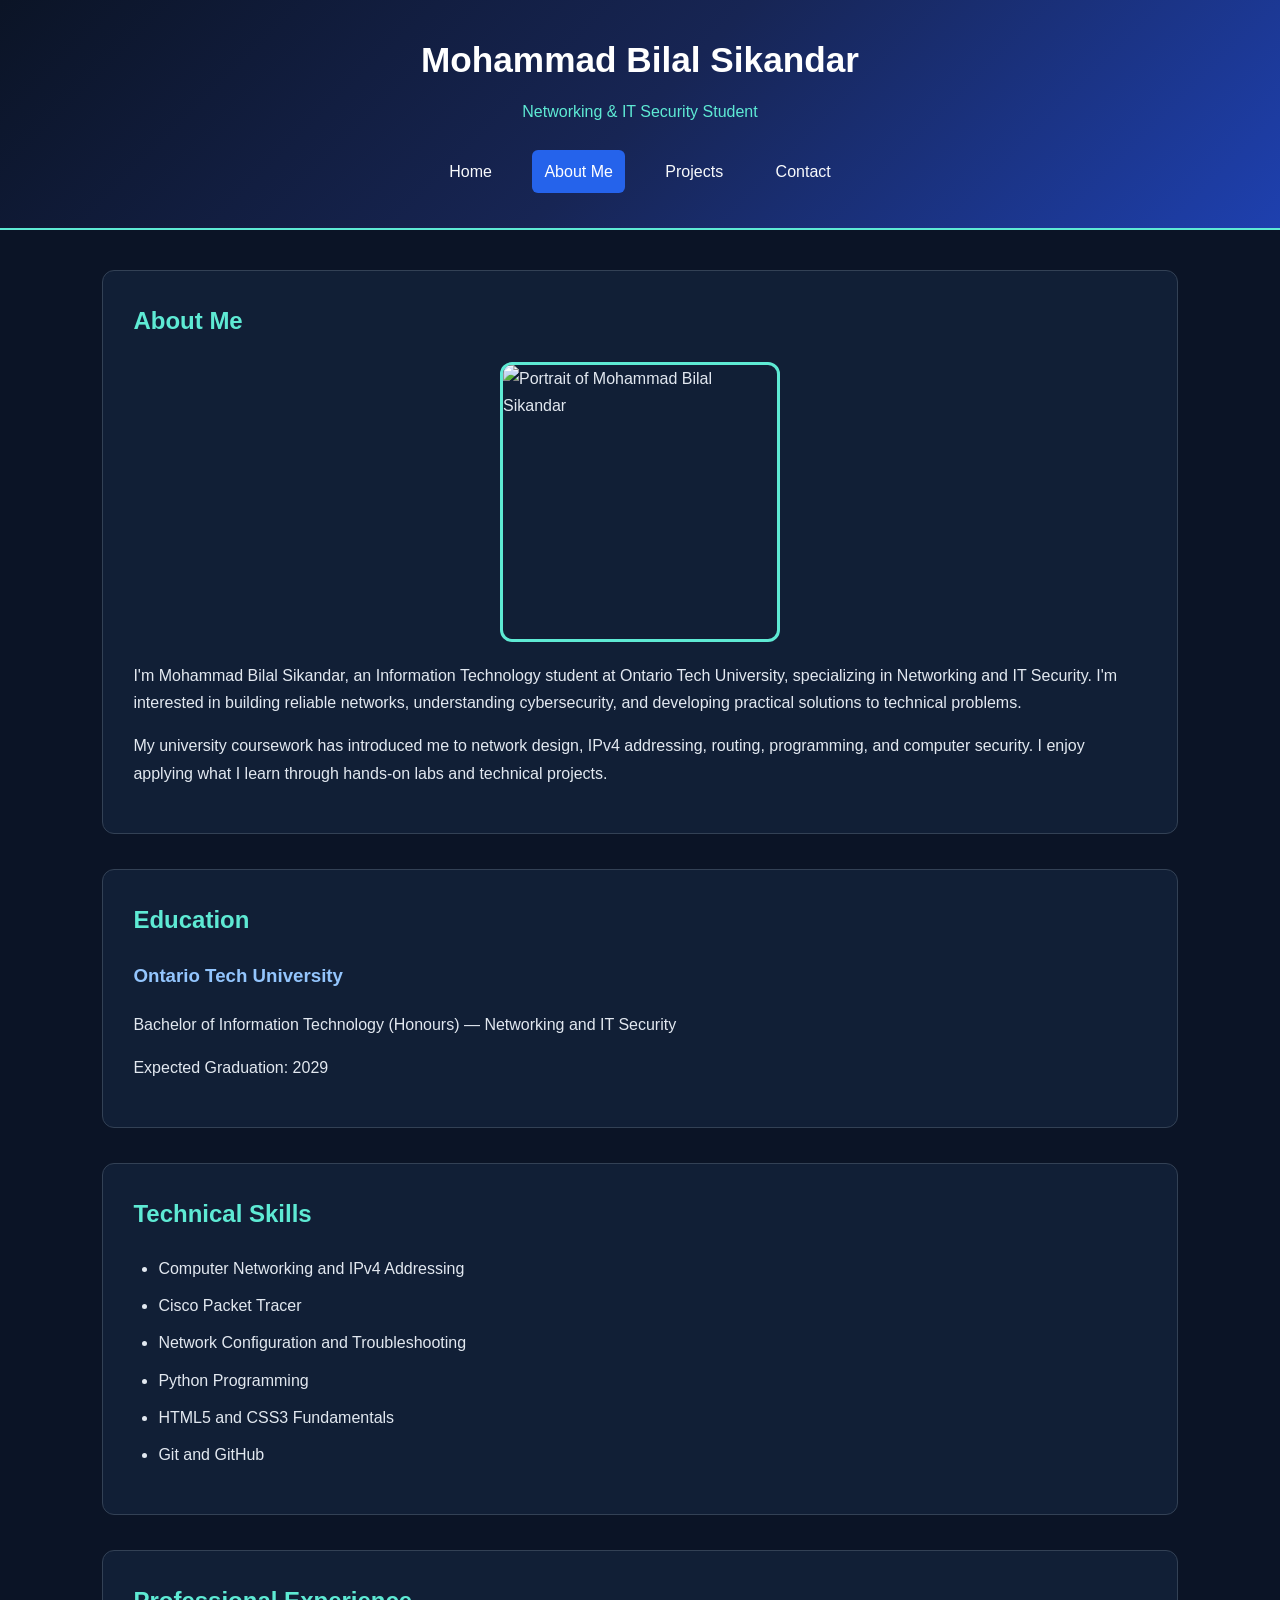
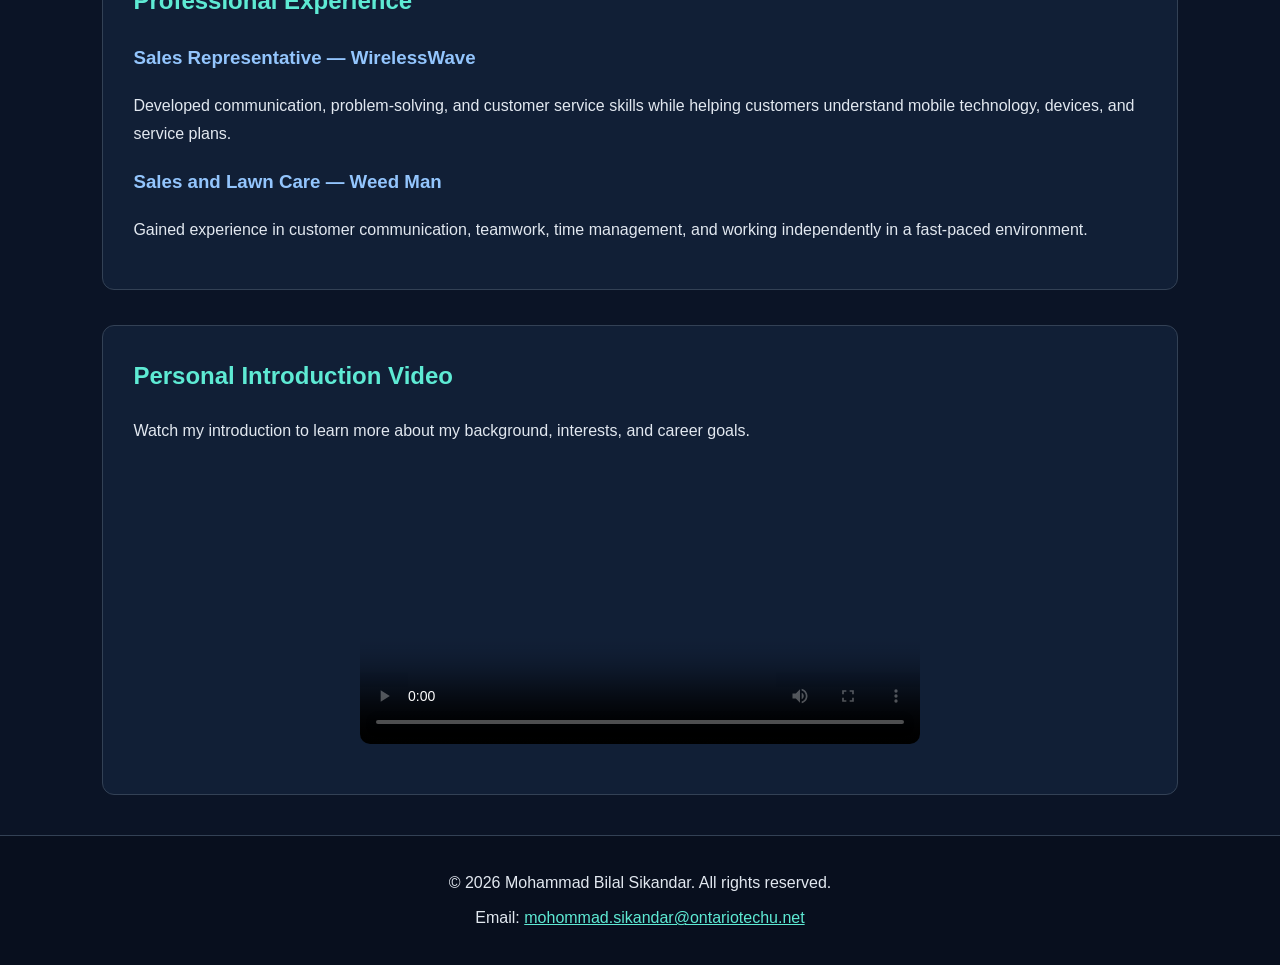
==== about.html @ bf8ee319 "Add files via upload" ====
<!DOCTYPE html>
<html lang="en">
<head>
    <meta charset="UTF-8">
    <meta name="viewport" content="width=device-width, initial-scale=1.0">
    <meta name="description" content="Learn about Mohammad Bilal Sikandar, his education, technical skills, and professional experience.">
    <title>About Me | Mohammad Bilal Sikandar</title>

    <link rel="stylesheet" href="css/mobile.css" media="screen and (max-width: 767px)">
    <link rel="stylesheet" href="css/tablet.css" media="screen and (min-width: 768px) and (max-width: 1023px)">
    <link rel="stylesheet" href="css/desktop.css" media="screen and (min-width: 1024px)">
</head>

<body>
    <header>
        <h1>Mohammad Bilal Sikandar</h1>
        <p>Networking &amp; IT Security Student</p>

        <nav aria-label="Main navigation">
            <a href="index.html">Home</a>
            <a href="about.html" aria-current="page">About Me</a>
            <a href="projects.html">Projects</a>
            <a href="contact.html">Contact</a>
        </nav>
    </header>

    <main>
        <section class="about-intro">
            <h2>About Me</h2>

            <img src="images/profile.jpg"
                 alt="Portrait of Mohammad Bilal Sikandar"
                 width="280"
                 height="280">

            <p>
                I'm Mohammad Bilal Sikandar, an Information
                Technology student at Ontario Tech University,
                specializing in Networking and IT Security.
                I'm interested in building reliable networks,
                understanding cybersecurity, and developing
                practical solutions to technical problems.
            </p>

            <p>
                My university coursework has introduced me
                to network design, IPv4 addressing, routing,
                programming, and computer security.
                I enjoy applying what I learn through
                hands-on labs and technical projects.
            </p>
        </section>

        <section class="education">
            <h2>Education</h2>

            <article>
                <h3>Ontario Tech University</h3>
                <p>
                    Bachelor of Information Technology (Honours)
                    — Networking and IT Security
                </p>
                <p>Expected Graduation: 2029</p>
            </article>
        </section>

        <section class="skills">
            <h2>Technical Skills</h2>

            <ul>
                <li>Computer Networking and IPv4 Addressing</li>
                <li>Cisco Packet Tracer</li>
                <li>Network Configuration and Troubleshooting</li>
                <li>Python Programming</li>
                <li>HTML5 and CSS3 Fundamentals</li>
                <li>Git and GitHub</li>
            </ul>
        </section>

        <section class="experience">
            <h2>Professional Experience</h2>

            <article>
                <h3>Sales Representative — WirelessWave</h3>
                <p>
                    Developed communication, problem-solving,
                    and customer service skills while helping
                    customers understand mobile technology,
                    devices, and service plans.
                </p>
            </article>

            <article>
                <h3>Sales and Lawn Care — Weed Man</h3>
                <p>
                    Gained experience in customer communication,
                    teamwork, time management, and working
                    independently in a fast-paced environment.
                </p>
            </article>
        </section>

        <section class="introduction-video">
            <h2>Personal Introduction Video</h2>

            <p>
                Watch my introduction to learn more about
                my background, interests, and career goals.
            </p>

            <video controls
                   preload="metadata"
                   poster="images/video-poster.jpg"
                   width="560">
                <source src="videos/introduction.mp4"
                        type="video/mp4">
                Your browser does not support HTML5 video.
            </video>
        </section>
    </main>

    <footer>
        <p>&copy; 2026 Mohammad Bilal Sikandar. All rights reserved.</p>
        <p>
            Email:
            <a href="mailto:mohommad.sikandar@ontariotechu.net">
                mohommad.sikandar@ontariotechu.net
            </a>
        </p>
    </footer>
</body>
</html>
---- css/mobile.css ----
/* Mobile layout: up to 480px */

* {
    box-sizing: border-box;
}

body {
    margin: 0;
    font-family: Arial, Helvetica, sans-serif;
    background-color: #0b1426;
    color: #e2e8f0;
    line-height: 1.7;
}

header {
    padding: 22px 5%;
    text-align: center;
    background: linear-gradient(135deg, #0b1426, #172554, #1e40af);
    border-bottom: 2px solid #5eead4;
}

header h1 {
    margin: 0;
    color: #ffffff;
    font-size: 1.6rem;
}

header p {
    color: #5eead4;
}

nav a {
    display: block;
    padding: 12px;
    margin: 6px 0;
    color: #f8fafc;
    text-decoration: none;
    background-color: #192b45;
    border-radius: 6px;
}

nav a:hover,
nav a[aria-current="page"] {
    background-color: #2563eb;
    color: #ffffff;
}

main {
    width: 94%;
    margin: 20px auto;
}

section {
    padding: 18px;
    margin-bottom: 20px;
    background-color: #111f36;
    border: 1px solid #334155;
    border-radius: 10px;
}

h2 {
    margin-top: 0;
    color: #5eead4;
    font-size: 1.6rem;
}

h3 {
    color: #93c5fd;
}

a {
    color: #5eead4;
    overflow-wrap: anywhere;
}

a:hover {
    color: #ffffff;
}

.hero {
    padding: 25px 18px;
   background: linear-gradient(to right, #172554, #0f2944);
}

.hero h2 {
    font-size: 1.8rem;
}

.highlights article {
    display: block;
    width: 100%;
    margin: 15px 0;
    padding: 18px;
    background-color: #192b45;
    border-radius: 10px;
}

.about-intro img {
    display: block;
    max-width: 100%;
    height: auto;
    margin: 20px auto;
    border: 3px solid #5eead4;
    border-radius: 12px;
}

.skills ul {
    padding-left: 22px;
}

.skills li {
    margin-bottom: 10px;
}

.introduction-video video {
    display: block;
    max-width: 100%;
    height: auto;
    margin: 20px auto;
    border-radius: 10px;
}

.project-card {
    padding: 18px;
    margin-bottom: 15px;
    background-color: #192b45;
    border-left: 4px solid #5eead4;
    border-radius: 8px;
}

.contact-section label {
    display: block;
    margin-bottom: 7px;
    font-weight: bold;
}

.contact-section input,
.contact-section textarea {
    display: block;
    width: 100%;
    padding: 12px;
    margin-bottom: 20px;
    background-color: #0b1426;
    color: #ffffff;
    border: 1px solid #64748b;
    border-radius: 6px;
    font: inherit;
}

.contact-section input:focus,
.contact-section textarea:focus {
    outline: 2px solid #5eead4;
    outline-offset: 2px;
}

button {
    padding: 12px 18px;
    margin: 5px 5px 5px 0;
    background-color: #2563eb;
    color: #ffffff;
    border: none;
    border-radius: 6px;
    cursor: pointer;
    font: inherit;
}

button:hover {
    background-color: #1d4ed8;
}

footer {
    padding: 20px 12px;
    text-align: center;
    background-color: #080f1e;
    border-top: 1px solid #334155;
}

footer p {
    margin: 8px 0;
    overflow-wrap: anywhere;
}
---- css/tablet.css ----
/* Tablet layout: 768px to 1023px */

* {
    box-sizing: border-box;
}

body {
    margin: 0;
    font-family: Arial, Helvetica, sans-serif;
    background-color: #0b1426;
    color: #e2e8f0;
    line-height: 1.7;
}

header {
    padding: 25px 5%;
    text-align: center;
    background: linear-gradient(135deg, #0b1426, #172554, #1e40af);
    border-bottom: 2px solid #5eead4;
}

header h1 {
    margin: 0;
    color: #ffffff;
    font-size: 1.9rem;
}

header p {
    color: #5eead4;
}

nav a {
    display: inline-block;
    padding: 10px 12px;
    margin: 5px;
    color: #f8fafc;
    text-decoration: none;
    border-radius: 6px;
}

nav a:hover,
nav a[aria-current="page"] {
    background-color: #2563eb;
    color: #ffffff;
}

main {
    width: 90%;
    margin: 30px auto;
}

section {
    padding: 25px;
    margin-bottom: 25px;
    background-color: #111f36;
    border: 1px solid #334155;
    border-radius: 12px;
}

h2 {
    margin-top: 0;
    color: #5eead4;
}

h3 {
    color: #93c5fd;
}

a {
    color: #5eead4;
}

a:hover {
    color: #ffffff;
}

.hero {
    padding: 35px;
    background: linear-gradient(120deg, #172554, #0f2944);
}

.hero h2 {
    font-size: 2rem;
}

.highlights article {
    display: inline-block;
    vertical-align: top;
    width: 46%;
    margin: 1%;
    padding: 18px;
    background-color: #192b45;
    border-radius: 10px;
}

.about-intro img {
    display: block;
    max-width: 100%;
    height: auto;
    margin: 20px auto;
    border: 3px solid #5eead4;
    border-radius: 12px;
}

.skills li {
    margin-bottom: 10px;
}

.introduction-video video {
    display: block;
    max-width: 100%;
    height: auto;
    margin: 20px auto;
    border-radius: 10px;
}

.project-card {
    padding: 20px;
    margin-bottom: 18px;
    background-color: #192b45;
    border-left: 4px solid #5eead4;
    border-radius: 8px;
}

.contact-section form {
    max-width: 650px;
}

.contact-section label {
    display: block;
    margin-bottom: 7px;
    font-weight: bold;
}

.contact-section input,
.contact-section textarea {
    display: block;
    width: 100%;
    padding: 12px;
    margin-bottom: 20px;
    background-color: #0b1426;
    color: #ffffff;
    border: 1px solid #64748b;
    border-radius: 6px;
    font: inherit;
}

.contact-section input:focus,
.contact-section textarea:focus {
    outline: 2px solid #5eead4;
    outline-offset: 2px;
}

button {
    padding: 12px 20px;
    margin-right: 8px;
    background-color: #2563eb;
    color: #ffffff;
    border: none;
    border-radius: 6px;
    cursor: pointer;
    font: inherit;
}

button:hover {
    background-color: #1d4ed8;
}

footer {
    padding: 25px;
    text-align: center;
    background-color: #080f1e;
    border-top: 1px solid #334155;
}

footer p {
    margin: 8px 0;
}
---- css/desktop.css ----
/* Desktop layout: 1024px and above */

/* Global styles */
* {
    box-sizing: border-box;
}

body {
    margin: 0;
    font-family: Arial, Helvetica, sans-serif;
    background-color: #0b1426;
    color: #e2e8f0;
    line-height: 1.7;
}

/* Header and navigation */
header {
    padding: 30px 8%;
    text-align: center;
    background: linear-gradient(
        135deg,
        #0b1426,
        #172554,
        #1e40af
    );
    border-bottom: 2px solid #5eead4;
}

header h1 {
    margin: 0;
    color: #ffffff;
    font-size: 2.2rem;
}

header p {
    margin: 8px 0 20px;
    color: #5eead4;
}

nav a {
    display: inline-block;
    margin: 5px 12px;
    padding: 8px 12px;
    color: #f8fafc;
    text-decoration: none;
    border-radius: 6px;
}

nav a:hover,
nav a[aria-current="page"] {
    background-color: #2563eb;
    color: #ffffff;
}

/* Main content */
main {
    width: 84%;
    max-width: 1100px;
    margin: 40px auto;
}

section {
    margin-bottom: 35px;
    padding: 30px;
    background-color: #111f36;
    border: 1px solid #334155;
    border-radius: 12px;
}

h2 {
    color: #5eead4;
    margin-top: 0;
}

h3 {
    color: #93c5fd;
}

a {
    color: #5eead4;
}

a:hover {
    color: #ffffff;
}

/* Homepage */
.hero {
    padding: 55px 40px;
    background: linear-gradient(
        120deg,
        #172554,
        #0f2944
    );
}

.hero h2 {
    font-size: 2.4rem;
}

.highlights article {
    display: inline-block;
    vertical-align: top;
    width: 30%;
    min-height: 190px;
    margin: 1%;
    padding: 18px;
    background-color: #192b45;
    border-radius: 10px;
}

/* About page */
.about-intro img {
    display: block;
    max-width: 100%;
    height: auto;
    margin: 20px auto;
    border: 3px solid #5eead4;
    border-radius: 12px;
}

.skills ul {
    padding-left: 25px;
}

.skills li {
    margin-bottom: 10px;
}

.introduction-video video {
    display: block;
    max-width: 100%;
    height: auto;
    margin: 20px auto;
    border-radius: 10px;
}

/* Projects page */
.project-card {
    padding: 24px;
    margin-bottom: 20px;
    background-color: #192b45;
    border-left: 4px solid #5eead4;
    border-radius: 8px;
}

/* Contact page */
.contact-section form {
    max-width: 650px;
}

.contact-section label {
    display: block;
    margin-bottom: 7px;
    font-weight: bold;
}

.contact-section input,
.contact-section textarea {
    display: block;
    width: 100%;
    padding: 12px;
    margin-bottom: 20px;
    background-color: #0b1426;
    color: #ffffff;
    border: 1px solid #64748b;
    border-radius: 6px;
    font: inherit;
}

.contact-section input:focus,
.contact-section textarea:focus {
    outline: 2px solid #5eead4;
    outline-offset: 2px;
}

button {
    padding: 12px 22px;
    margin-right: 10px;
    background-color: #2563eb;
    color: #ffffff;
    border: none;
    border-radius: 6px;
    cursor: pointer;
    font: inherit;
}

button:hover {
    background-color: #1d4ed8;
}

/* Footer */
footer {
    padding: 25px;
    text-align: center;
    background-color: #080f1e;
    border-top: 1px solid #334155;
}

footer p {
    margin: 8px 0;
}
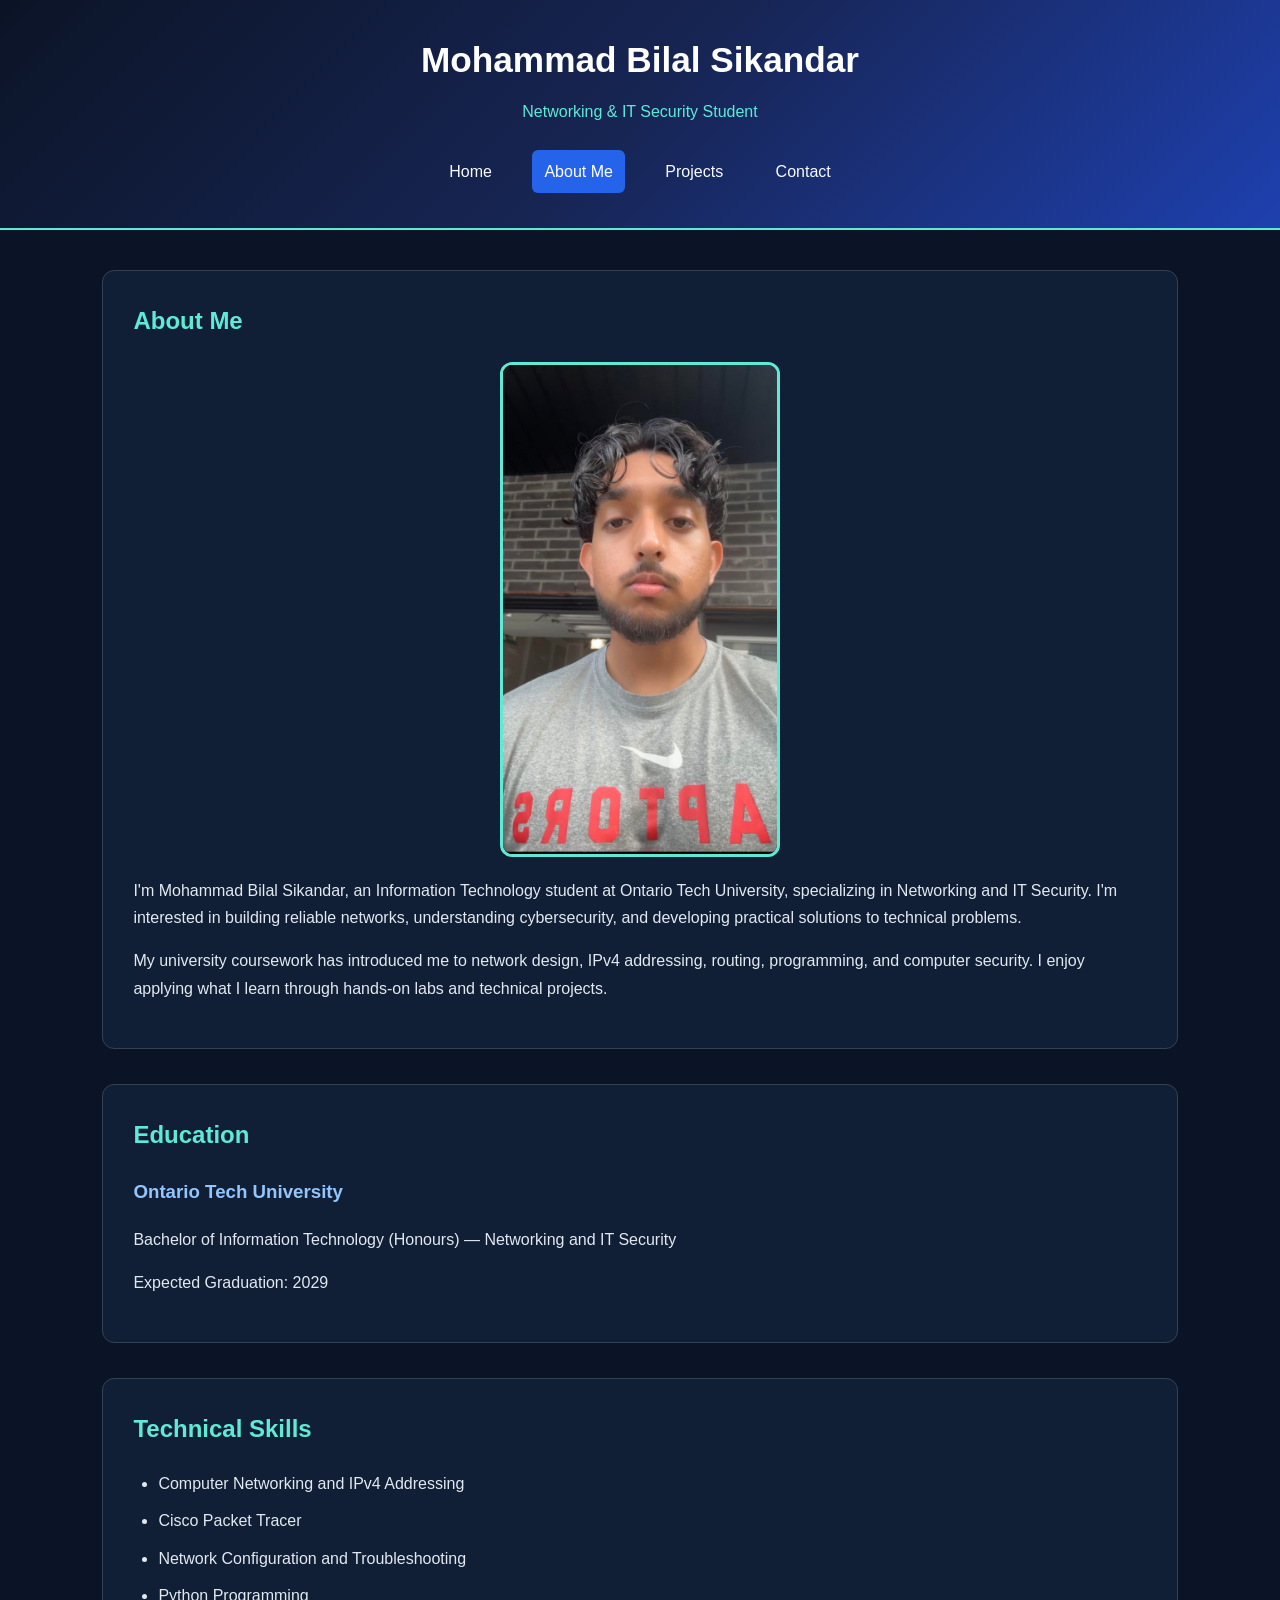
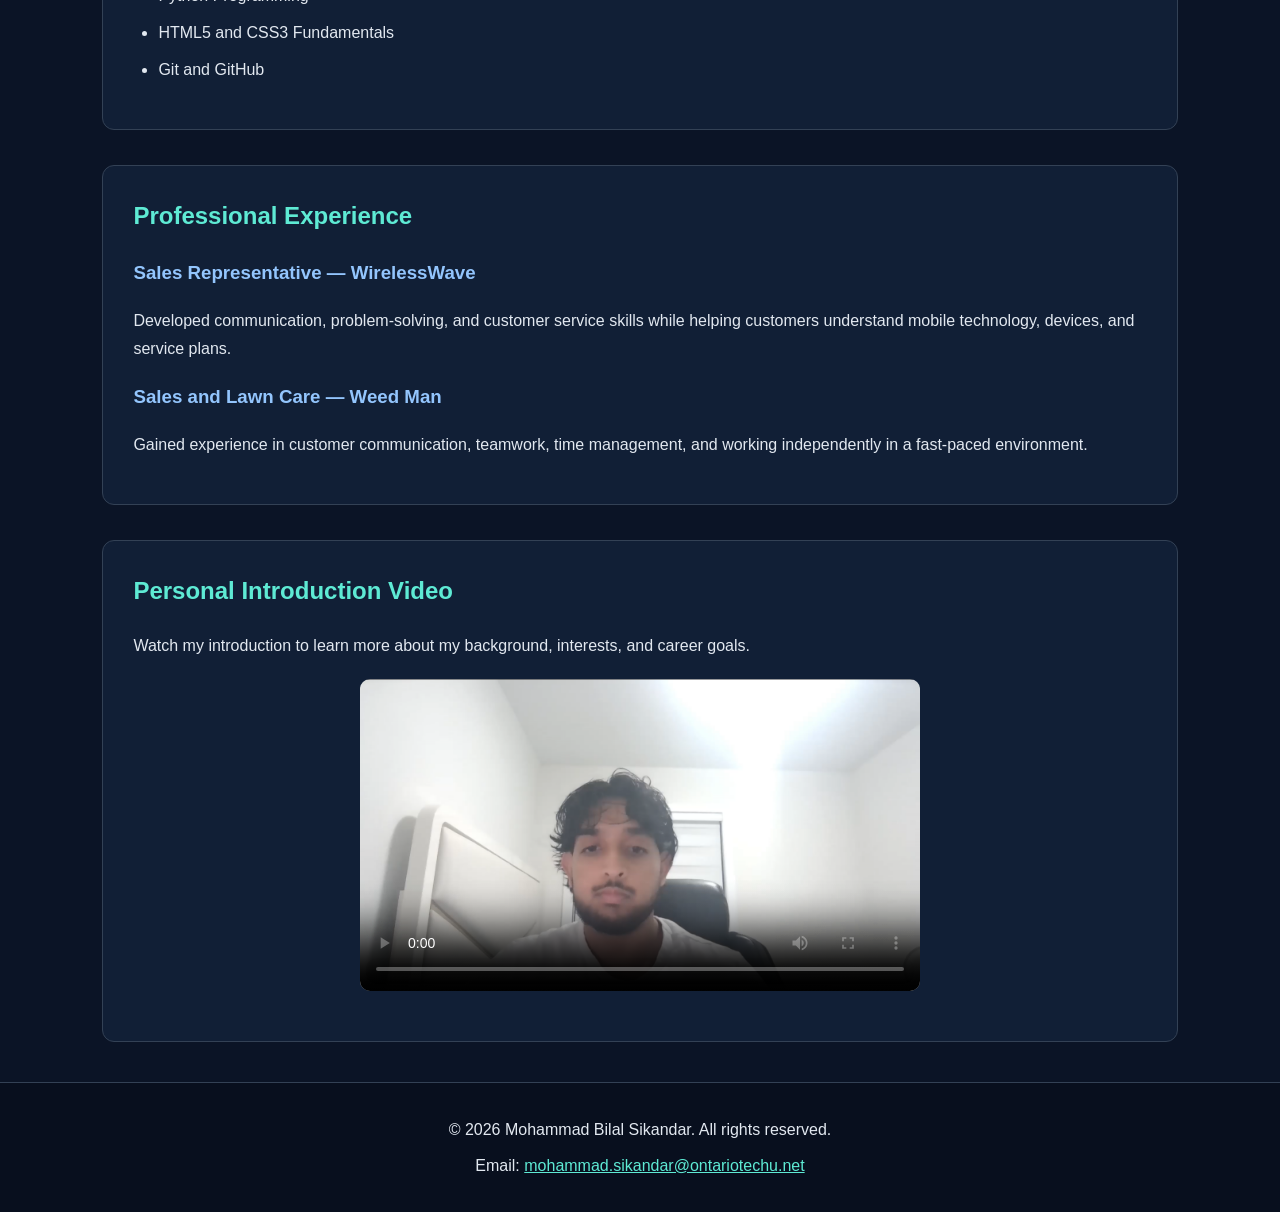
==== commit a57f9591: "Add files via upload Fix image file paths" ====
--- a/about.html
+++ b/about.html
@@ -7,9 +7,16 @@
     <meta name="description" content="Learn about Mohammad Bilal Sikandar, his education, technical skills, and professional experience.">
     <title>About Me | Mohammad Bilal Sikandar</title>
 
-    <link rel="stylesheet" href="css/mobile.css" media="screen and (max-width: 767px)">
-    <link rel="stylesheet" href="css/tablet.css" media="screen and (min-width: 768px) and (max-width: 1023px)">
-    <link rel="stylesheet" href="css/desktop.css" media="screen and (min-width: 1024px)">
+    <!-- These stylesheets apply different layouts depending on the screen width. -->
+<link href="css/desktop.css" rel="stylesheet"
+      media="only screen and (min-width: 960px)">
+
+<link href="css/tablet.css" rel="stylesheet"
+      media="only screen and (min-width: 481px) and (max-width: 959px)">
+
+<link href="css/mobile.css" rel="stylesheet"
+      media="only screen and (max-width: 480px)">
+
 </head>
 
 <body>
@@ -25,11 +32,12 @@
         </nav>
     </header>
 
+    <!-- This section contains my personal photo and a short introduction about myself. -->
     <main>
         <section class="about-intro">
             <h2>About Me</h2>
 
-            <img src="images/profile.jpg"
+            <img src="images/Profile.jpg"
                  alt="Portrait of Mohammad Bilal Sikandar"
                  width="280"
                  height="280">
@@ -65,6 +73,7 @@
             </article>
         </section>
 
+        <!-- An unordered list is used to display my technical skills. -->
         <section class="skills">
             <h2>Technical Skills</h2>
 
@@ -109,9 +118,11 @@
                 my background, interests, and career goals.
             </p>
 
+            <!-- HTML5 video controls allow visitors to play and pause my introduction.
+     The poster image is displayed before the video starts playing. -->
             <video controls
                    preload="metadata"
-                   poster="images/video-poster.jpg"
+                   poster="images/Video-Poster.png"
                    width="560">
                 <source src="videos/introduction.mp4"
                         type="video/mp4">
@@ -125,7 +136,7 @@
         <p>
             Email:
             <a href="mailto:mohommad.sikandar@ontariotechu.net">
-                mohommad.sikandar@ontariotechu.net
+                mohammad.sikandar@ontariotechu.net
             </a>
         </p>
     </footer>
